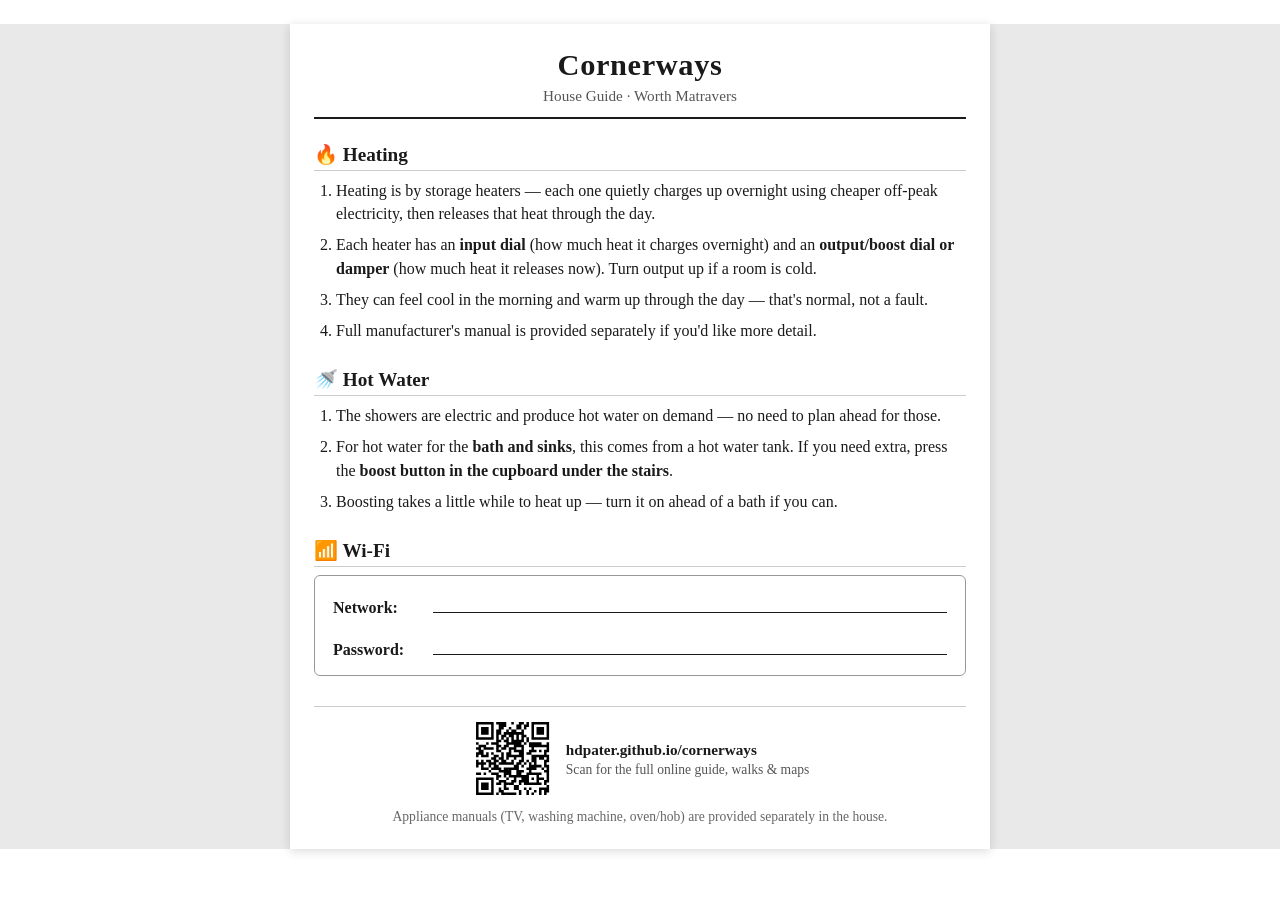
==== house-guide-print.html @ 28a517a8 "Add QR code linking to the online site on the printable house guide" ====
<!DOCTYPE html>
<html lang="en">
<head>
<meta charset="UTF-8">
<meta name="viewport" content="width=device-width, initial-scale=1.0">
<title>Cornerways — House Guide (Print)</title>
<style>
  @page {
    size: A4;
    margin: 16mm;
  }
  * { box-sizing: border-box; }
  html, body {
    margin: 0;
    padding: 0;
    background: #fff;
    color: #1a1a1a;
    font-family: Georgia, 'Times New Roman', serif;
  }
  .sheet {
    max-width: 700px;
    margin: 0 auto;
    padding: 24px;
  }
  header {
    text-align: center;
    border-bottom: 2px solid #1a1a1a;
    padding-bottom: 12px;
    margin-bottom: 24px;
  }
  header h1 {
    margin: 0 0 4px;
    font-size: 1.9rem;
    letter-spacing: 0.02em;
  }
  header p {
    margin: 0;
    font-size: 0.95rem;
    color: #555;
  }
  h2 {
    font-size: 1.2rem;
    margin: 0 0 8px;
    padding-bottom: 4px;
    border-bottom: 1px solid #ccc;
  }
  section.block {
    margin-bottom: 26px;
    break-inside: avoid;
  }
  ol, ul {
    margin: 0;
    padding-left: 22px;
  }
  li {
    margin-bottom: 8px;
    line-height: 1.45;
  }
  .note {
    font-size: 0.9rem;
    color: #555;
    font-style: italic;
    margin-top: 8px;
  }
  .wifi-box {
    border: 1px solid #999;
    border-radius: 6px;
    padding: 16px 18px;
  }
  .write-line {
    display: flex;
    align-items: baseline;
    gap: 10px;
    margin-bottom: 18px;
  }
  .write-line:last-child { margin-bottom: 0; }
  .write-line span.label {
    font-weight: bold;
    white-space: nowrap;
    min-width: 90px;
  }
  .write-line .fill {
    flex: 1;
    border-bottom: 1px solid #1a1a1a;
    height: 1.3em;
  }
  footer {
    margin-top: 30px;
    padding-top: 10px;
    border-top: 1px solid #ccc;
    font-size: 0.85rem;
    color: #666;
    text-align: center;
  }
  .site-qr {
    display: flex;
    align-items: center;
    justify-content: center;
    gap: 12px;
    margin-bottom: 8px;
  }
  .site-qr svg {
    width: 22mm;
    height: 22mm;
    flex-shrink: 0;
  }
  .site-qr .qr-caption {
    text-align: left;
    font-size: 0.85rem;
    color: #555;
    line-height: 1.4;
  }
  .site-qr .qr-caption strong {
    display: block;
    color: #1a1a1a;
    font-size: 0.95rem;
  }
  @media print {
    .sheet { padding: 0; }
    a { color: inherit; text-decoration: none; }
  }
  @media screen {
    body { background: #e9e9e9; }
    .sheet { background: #fff; margin: 24px auto; box-shadow: 0 2px 10px rgba(0,0,0,0.15); }
  }
</style>
</head>
<body>
<div class="sheet">

  <header>
    <h1>Cornerways</h1>
    <p>House Guide · Worth Matravers</p>
  </header>

  <section class="block">
    <h2>🔥 Heating</h2>
    <ol>
      <li>Heating is by storage heaters — each one quietly charges up overnight using cheaper off-peak electricity, then releases that heat through the day.</li>
      <li>Each heater has an <strong>input dial</strong> (how much heat it charges overnight) and an <strong>output/boost dial or damper</strong> (how much heat it releases now). Turn output up if a room is cold.</li>
      <li>They can feel cool in the morning and warm up through the day — that's normal, not a fault.</li>
      <li>Full manufacturer's manual is provided separately if you'd like more detail.</li>
    </ol>
  </section>

  <section class="block">
    <h2>🚿 Hot Water</h2>
    <ol>
      <li>The showers are electric and produce hot water on demand — no need to plan ahead for those.</li>
      <li>For hot water for the <strong>bath and sinks</strong>, this comes from a hot water tank. If you need extra, press the <strong>boost button in the cupboard under the stairs</strong>.</li>
      <li>Boosting takes a little while to heat up — turn it on ahead of a bath if you can.</li>
    </ol>
  </section>

  <section class="block">
    <h2>📶 Wi-Fi</h2>
    <div class="wifi-box">
      <div class="write-line">
        <span class="label">Network:</span>
        <span class="fill"></span>
      </div>
      <div class="write-line">
        <span class="label">Password:</span>
        <span class="fill"></span>
      </div>
    </div>
  </section>

  <footer>
    <div class="site-qr">
      <svg width="33mm" height="33mm" version="1.1" viewBox="0 0 33 33" xmlns="http://www.w3.org/2000/svg"><path d="M2,2H3V3H2zM3,2H4V3H3zM4,2H5V3H4zM5,2H6V3H5zM6,2H7V3H6zM7,2H8V3H7zM8,2H9V3H8zM10,2H11V3H10zM11,2H12V3H11zM12,2H13V3H12zM13,2H14V3H13zM16,2H17V3H16zM19,2H20V3H19zM20,2H21V3H20zM22,2H23V3H22zM24,2H25V3H24zM25,2H26V3H25zM26,2H27V3H26zM27,2H28V3H27zM28,2H29V3H28zM29,2H30V3H29zM30,2H31V3H30zM2,3H3V4H2zM8,3H9V4H8zM11,3H12V4H11zM12,3H13V4H12zM13,3H14V4H13zM18,3H19V4H18zM19,3H20V4H19zM21,3H22V4H21zM22,3H23V4H22zM24,3H25V4H24zM30,3H31V4H30zM2,4H3V5H2zM4,4H5V5H4zM5,4H6V5H5zM6,4H7V5H6zM8,4H9V5H8zM11,4H12V5H11zM12,4H13V5H12zM15,4H16V5H15zM18,4H19V5H18zM19,4H20V5H19zM21,4H22V5H21zM24,4H25V5H24zM26,4H27V5H26zM27,4H28V5H27zM28,4H29V5H28zM30,4H31V5H30zM2,5H3V6H2zM4,5H5V6H4zM5,5H6V6H5zM6,5H7V6H6zM8,5H9V6H8zM10,5H11V6H10zM11,5H12V6H11zM14,5H15V6H14zM16,5H17V6H16zM17,5H18V6H17zM20,5H21V6H20zM24,5H25V6H24zM26,5H27V6H26zM27,5H28V6H27zM28,5H29V6H28zM30,5H31V6H30zM2,6H3V7H2zM4,6H5V7H4zM5,6H6V7H5zM6,6H7V7H6zM8,6H9V7H8zM10,6H11V7H10zM11,6H12V7H11zM13,6H14V7H13zM14,6H15V7H14zM15,6H16V7H15zM16,6H17V7H16zM17,6H18V7H17zM18,6H19V7H18zM19,6H20V7H19zM20,6H21V7H20zM24,6H25V7H24zM26,6H27V7H26zM27,6H28V7H27zM28,6H29V7H28zM30,6H31V7H30zM2,7H3V8H2zM8,7H9V8H8zM10,7H11V8H10zM12,7H13V8H12zM13,7H14V8H13zM15,7H16V8H15zM16,7H17V8H16zM18,7H19V8H18zM20,7H21V8H20zM21,7H22V8H21zM24,7H25V8H24zM30,7H31V8H30zM2,8H3V9H2zM3,8H4V9H3zM4,8H5V9H4zM5,8H6V9H5zM6,8H7V9H6zM7,8H8V9H7zM8,8H9V9H8zM10,8H11V9H10zM12,8H13V9H12zM14,8H15V9H14zM16,8H17V9H16zM18,8H19V9H18zM20,8H21V9H20zM22,8H23V9H22zM24,8H25V9H24zM25,8H26V9H25zM26,8H27V9H26zM27,8H28V9H27zM28,8H29V9H28zM29,8H30V9H29zM30,8H31V9H30zM10,9H11V10H10zM11,9H12V10H11zM13,9H14V10H13zM14,9H15V10H14zM16,9H17V10H16zM17,9H18V10H17zM18,9H19V10H18zM19,9H20V10H19zM20,9H21V10H20zM22,9H23V10H22zM2,10H3V11H2zM6,10H7V11H6zM8,10H9V11H8zM9,10H10V11H9zM10,10H11V11H10zM14,10H15V11H14zM15,10H16V11H15zM16,10H17V11H16zM17,10H18V11H17zM18,10H19V11H18zM19,10H20V11H19zM21,10H22V11H21zM23,10H24V11H23zM24,10H25V11H24zM25,10H26V11H25zM26,10H27V11H26zM27,10H28V11H27zM30,10H31V11H30zM3,11H4V12H3zM4,11H5V12H4zM5,11H6V12H5zM10,11H11V12H10zM11,11H12V12H11zM13,11H14V12H13zM14,11H15V12H14zM17,11H18V12H17zM18,11H19V12H18zM19,11H20V12H19zM20,11H21V12H20zM23,11H24V12H23zM24,11H25V12H24zM25,11H26V12H25zM26,11H27V12H26zM27,11H28V12H27zM28,11H29V12H28zM29,11H30V12H29zM30,11H31V12H30zM2,12H3V13H2zM3,12H4V13H3zM5,12H6V13H5zM6,12H7V13H6zM7,12H8V13H7zM8,12H9V13H8zM10,12H11V13H10zM12,12H13V13H12zM13,12H14V13H13zM15,12H16V13H15zM16,12H17V13H16zM17,12H18V13H17zM20,12H21V13H20zM24,12H25V13H24zM30,12H31V13H30zM3,13H4V14H3zM4,13H5V14H4zM10,13H11V14H10zM11,13H12V14H11zM15,13H16V14H15zM17,13H18V14H17zM18,13H19V14H18zM19,13H20V14H19zM20,13H21V14H20zM23,13H24V14H23zM24,13H25V14H24zM25,13H26V14H25zM27,13H28V14H27zM29,13H30V14H29zM30,13H31V14H30zM2,14H3V15H2zM3,14H4V15H3zM4,14H5V15H4zM6,14H7V15H6zM8,14H9V15H8zM12,14H13V15H12zM14,14H15V15H14zM15,14H16V15H15zM19,14H20V15H19zM20,14H21V15H20zM22,14H23V15H22zM23,14H24V15H23zM29,14H30V15H29zM2,15H3V16H2zM4,15H5V16H4zM5,15H6V16H5zM6,15H7V16H6zM9,15H10V16H9zM10,15H11V16H10zM12,15H13V16H12zM14,15H15V16H14zM15,15H16V16H15zM16,15H17V16H16zM17,15H18V16H17zM18,15H19V16H18zM19,15H20V16H19zM20,15H21V16H20zM24,15H25V16H24zM25,15H26V16H25zM26,15H27V16H26zM27,15H28V16H27zM28,15H29V16H28zM29,15H30V16H29zM30,15H31V16H30zM8,16H9V17H8zM9,16H10V17H9zM11,16H12V17H11zM12,16H13V17H12zM14,16H15V17H14zM17,16H18V17H17zM20,16H21V17H20zM24,16H25V17H24zM25,16H26V17H25zM27,16H28V17H27zM28,16H29V17H28zM30,16H31V17H30zM2,17H3V18H2zM4,17H5V18H4zM6,17H7V18H6zM7,17H8V18H7zM9,17H10V18H9zM10,17H11V18H10zM12,17H13V18H12zM13,17H14V18H13zM16,17H17V18H16zM19,17H20V18H19zM20,17H21V18H20zM22,17H23V18H22zM24,17H25V18H24zM25,17H26V18H25zM29,17H30V18H29zM30,17H31V18H30zM2,18H3V19H2zM3,18H4V19H3zM4,18H5V19H4zM5,18H6V19H5zM7,18H8V19H7zM8,18H9V19H8zM9,18H10V19H9zM11,18H12V19H11zM12,18H13V19H12zM13,18H14V19H13zM14,18H15V19H14zM15,18H16V19H15zM16,18H17V19H16zM18,18H19V19H18zM19,18H20V19H19zM21,18H22V19H21zM23,18H24V19H23zM25,18H26V19H25zM29,18H30V19H29zM2,19H3V20H2zM4,19H5V20H4zM7,19H8V20H7zM9,19H10V20H9zM10,19H11V20H10zM17,19H18V20H17zM18,19H19V20H18zM20,19H21V20H20zM23,19H24V20H23zM24,19H25V20H24zM25,19H26V20H25zM26,19H27V20H26zM27,19H28V20H27zM29,19H30V20H29zM30,19H31V20H30zM4,20H5V21H4zM5,20H6V21H5zM6,20H7V21H6zM8,20H9V21H8zM9,20H10V21H9zM10,20H11V21H10zM11,20H12V21H11zM13,20H14V21H13zM14,20H15V21H14zM15,20H16V21H15zM16,20H17V21H16zM17,20H18V21H17zM18,20H19V21H18zM22,20H23V21H22zM23,20H24V21H23zM24,20H25V21H24zM25,20H26V21H25zM28,20H29V21H28zM30,20H31V21H30zM7,21H8V22H7zM11,21H12V22H11zM12,21H13V22H12zM13,21H14V22H13zM14,21H15V22H14zM15,21H16V22H15zM18,21H19V22H18zM19,21H20V22H19zM20,21H21V22H20zM23,21H24V22H23zM29,21H30V22H29zM30,21H31V22H30zM2,22H3V23H2zM3,22H4V23H3zM5,22H6V23H5zM8,22H9V23H8zM9,22H10V23H9zM10,22H11V23H10zM13,22H14V23H13zM14,22H15V23H14zM15,22H16V23H15zM18,22H19V23H18zM19,22H20V23H19zM22,22H23V23H22zM23,22H24V23H23zM24,22H25V23H24zM25,22H26V23H25zM26,22H27V23H26zM27,22H28V23H27zM30,22H31V23H30zM10,23H11V24H10zM11,23H12V24H11zM13,23H14V24H13zM15,23H16V24H15zM16,23H17V24H16zM17,23H18V24H17zM18,23H19V24H18zM19,23H20V24H19zM20,23H21V24H20zM21,23H22V24H21zM22,23H23V24H22zM26,23H27V24H26zM30,23H31V24H30zM2,24H3V25H2zM3,24H4V25H3zM4,24H5V25H4zM5,24H6V25H5zM6,24H7V25H6zM7,24H8V25H7zM8,24H9V25H8zM10,24H11V25H10zM14,24H15V25H14zM17,24H18V25H17zM20,24H21V25H20zM21,24H22V25H21zM22,24H23V25H22zM24,24H25V25H24zM26,24H27V25H26zM27,24H28V25H27zM28,24H29V25H28zM30,24H31V25H30zM2,25H3V26H2zM8,25H9V26H8zM11,25H12V26H11zM12,25H13V26H12zM13,25H14V26H13zM16,25H17V26H16zM17,25H18V26H17zM19,25H20V26H19zM20,25H21V26H20zM21,25H22V26H21zM22,25H23V26H22zM26,25H27V26H26zM29,25H30V26H29zM30,25H31V26H30zM2,26H3V27H2zM4,26H5V27H4zM5,26H6V27H5zM6,26H7V27H6zM8,26H9V27H8zM10,26H11V27H10zM11,26H12V27H11zM13,26H14V27H13zM14,26H15V27H14zM15,26H16V27H15zM16,26H17V27H16zM19,26H20V27H19zM21,26H22V27H21zM22,26H23V27H22zM23,26H24V27H23zM24,26H25V27H24zM25,26H26V27H25zM26,26H27V27H26zM27,26H28V27H27zM29,26H30V27H29zM2,27H3V28H2zM4,27H5V28H4zM5,27H6V28H5zM6,27H7V28H6zM8,27H9V28H8zM13,27H14V28H13zM17,27H18V28H17zM18,27H19V28H18zM30,27H31V28H30zM2,28H3V29H2zM4,28H5V29H4zM5,28H6V29H5zM6,28H7V29H6zM8,28H9V29H8zM11,28H12V29H11zM13,28H14V29H13zM14,28H15V29H14zM17,28H18V29H17zM18,28H19V29H18zM21,28H22V29H21zM23,28H24V29H23zM27,28H28V29H27zM28,28H29V29H28zM29,28H30V29H29zM30,28H31V29H30zM2,29H3V30H2zM8,29H9V30H8zM11,29H12V30H11zM12,29H13V30H12zM19,29H20V30H19zM22,29H23V30H22zM25,29H26V30H25zM27,29H28V30H27zM29,29H30V30H29zM30,29H31V30H30zM2,30H3V31H2zM3,30H4V31H3zM4,30H5V31H4zM5,30H6V31H5zM6,30H7V31H6zM7,30H8V31H7zM8,30H9V31H8zM10,30H11V31H10zM12,30H13V31H12zM13,30H14V31H13zM14,30H15V31H14zM15,30H16V31H15zM16,30H17V31H16zM17,30H18V31H17zM19,30H20V31H19zM22,30H23V31H22zM24,30H25V31H24zM27,30H28V31H27zM29,30H30V31H29z" id="qr-path" fill="#000000" fill-opacity="1" fill-rule="nonzero" stroke="none" /></svg>
      <span class="qr-caption"><strong>hdpater.github.io/cornerways</strong>Scan for the full online guide, walks &amp; maps</span>
    </div>
    Appliance manuals (TV, washing machine, oven/hob) are provided separately in the house.
  </footer>

</div>
</body>
</html>
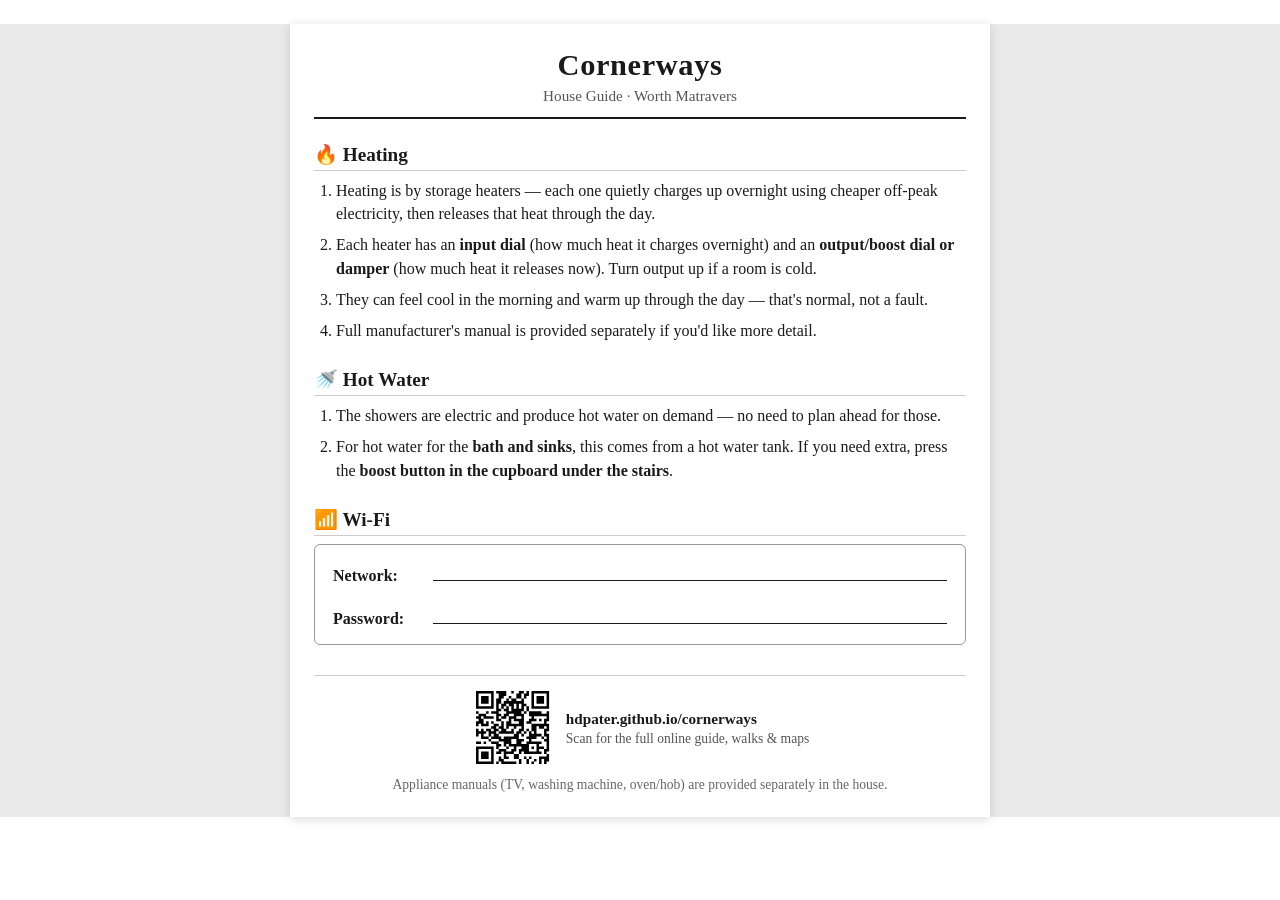
==== commit 3238d487: "Drop boost-timing note; boost isn't usually needed" ====
--- a/house-guide-print.html
+++ b/house-guide-print.html
@@ -148,7 +148,6 @@
     <ol>
       <li>The showers are electric and produce hot water on demand — no need to plan ahead for those.</li>
       <li>For hot water for the <strong>bath and sinks</strong>, this comes from a hot water tank. If you need extra, press the <strong>boost button in the cupboard under the stairs</strong>.</li>
-      <li>Boosting takes a little while to heat up — turn it on ahead of a bath if you can.</li>
     </ol>
   </section>
 
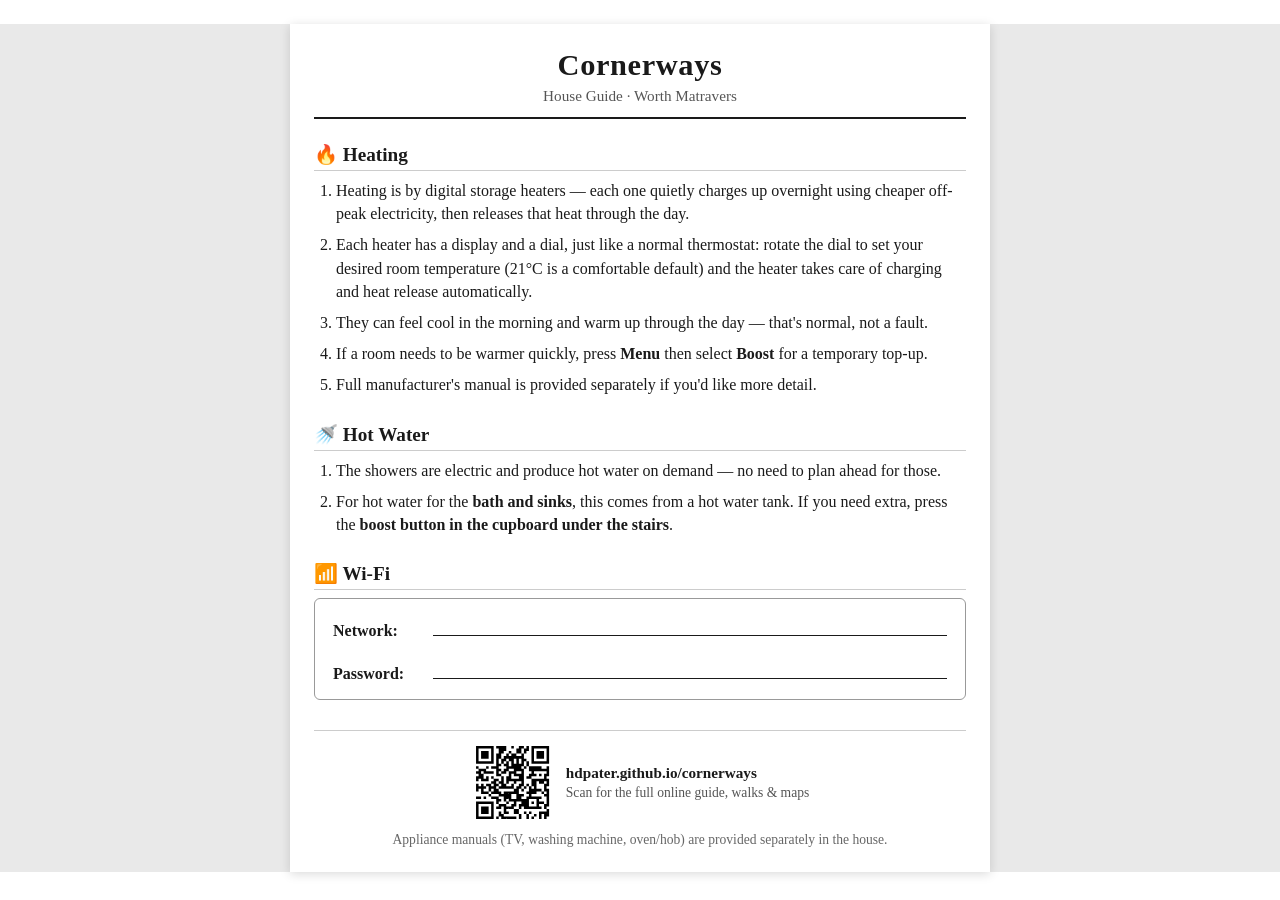
==== commit e6ad1733: "Correct heating instructions to match the actual Dimplex Quantum digital thermostat" ====
--- a/house-guide-print.html
+++ b/house-guide-print.html
@@ -136,9 +136,10 @@
   <section class="block">
     <h2>🔥 Heating</h2>
     <ol>
-      <li>Heating is by storage heaters — each one quietly charges up overnight using cheaper off-peak electricity, then releases that heat through the day.</li>
-      <li>Each heater has an <strong>input dial</strong> (how much heat it charges overnight) and an <strong>output/boost dial or damper</strong> (how much heat it releases now). Turn output up if a room is cold.</li>
+      <li>Heating is by digital storage heaters — each one quietly charges up overnight using cheaper off-peak electricity, then releases that heat through the day.</li>
+      <li>Each heater has a display and a dial, just like a normal thermostat: rotate the dial to set your desired room temperature (21°C is a comfortable default) and the heater takes care of charging and heat release automatically.</li>
       <li>They can feel cool in the morning and warm up through the day — that's normal, not a fault.</li>
+      <li>If a room needs to be warmer quickly, press <strong>Menu</strong> then select <strong>Boost</strong> for a temporary top-up.</li>
       <li>Full manufacturer's manual is provided separately if you'd like more detail.</li>
     </ol>
   </section>
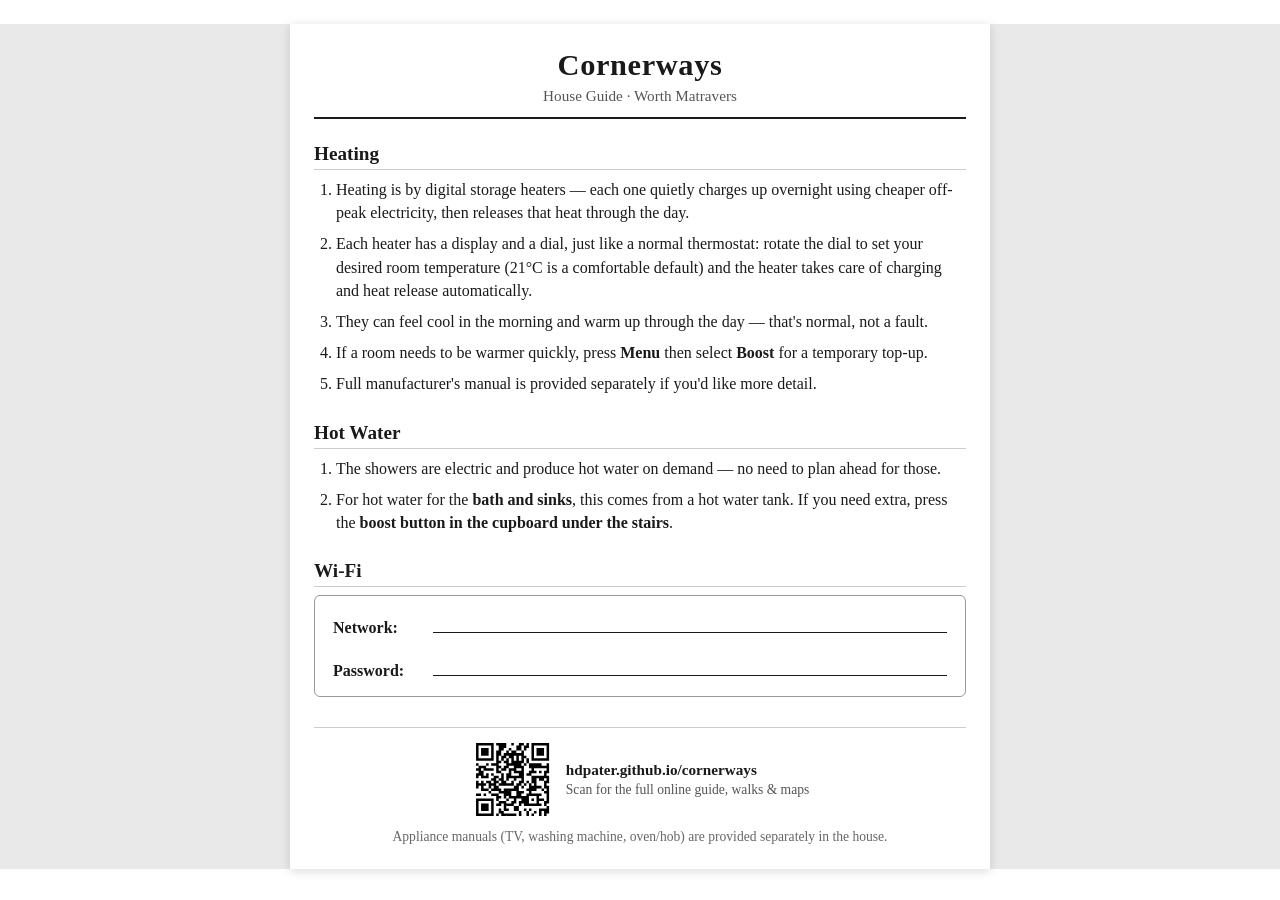
==== commit eadca8b6: "Render printable house guide as a proper A4 PDF (drop emoji glyphs that broke in PDF rendering)" ====
--- a/house-guide-print.html
+++ b/house-guide-print.html
@@ -1,3 +1,4 @@
+<!-- Source for house-guide.pdf — re-render with WeasyPrint after editing this file. -->
 <!DOCTYPE html>
 <html lang="en">
 <head>
@@ -134,7 +135,7 @@
   </header>
 
   <section class="block">
-    <h2>🔥 Heating</h2>
+    <h2>Heating</h2>
     <ol>
       <li>Heating is by digital storage heaters — each one quietly charges up overnight using cheaper off-peak electricity, then releases that heat through the day.</li>
       <li>Each heater has a display and a dial, just like a normal thermostat: rotate the dial to set your desired room temperature (21°C is a comfortable default) and the heater takes care of charging and heat release automatically.</li>
@@ -145,7 +146,7 @@
   </section>
 
   <section class="block">
-    <h2>🚿 Hot Water</h2>
+    <h2>Hot Water</h2>
     <ol>
       <li>The showers are electric and produce hot water on demand — no need to plan ahead for those.</li>
       <li>For hot water for the <strong>bath and sinks</strong>, this comes from a hot water tank. If you need extra, press the <strong>boost button in the cupboard under the stairs</strong>.</li>
@@ -153,7 +154,7 @@
   </section>
 
   <section class="block">
-    <h2>📶 Wi-Fi</h2>
+    <h2>Wi-Fi</h2>
     <div class="wifi-box">
       <div class="write-line">
         <span class="label">Network:</span>
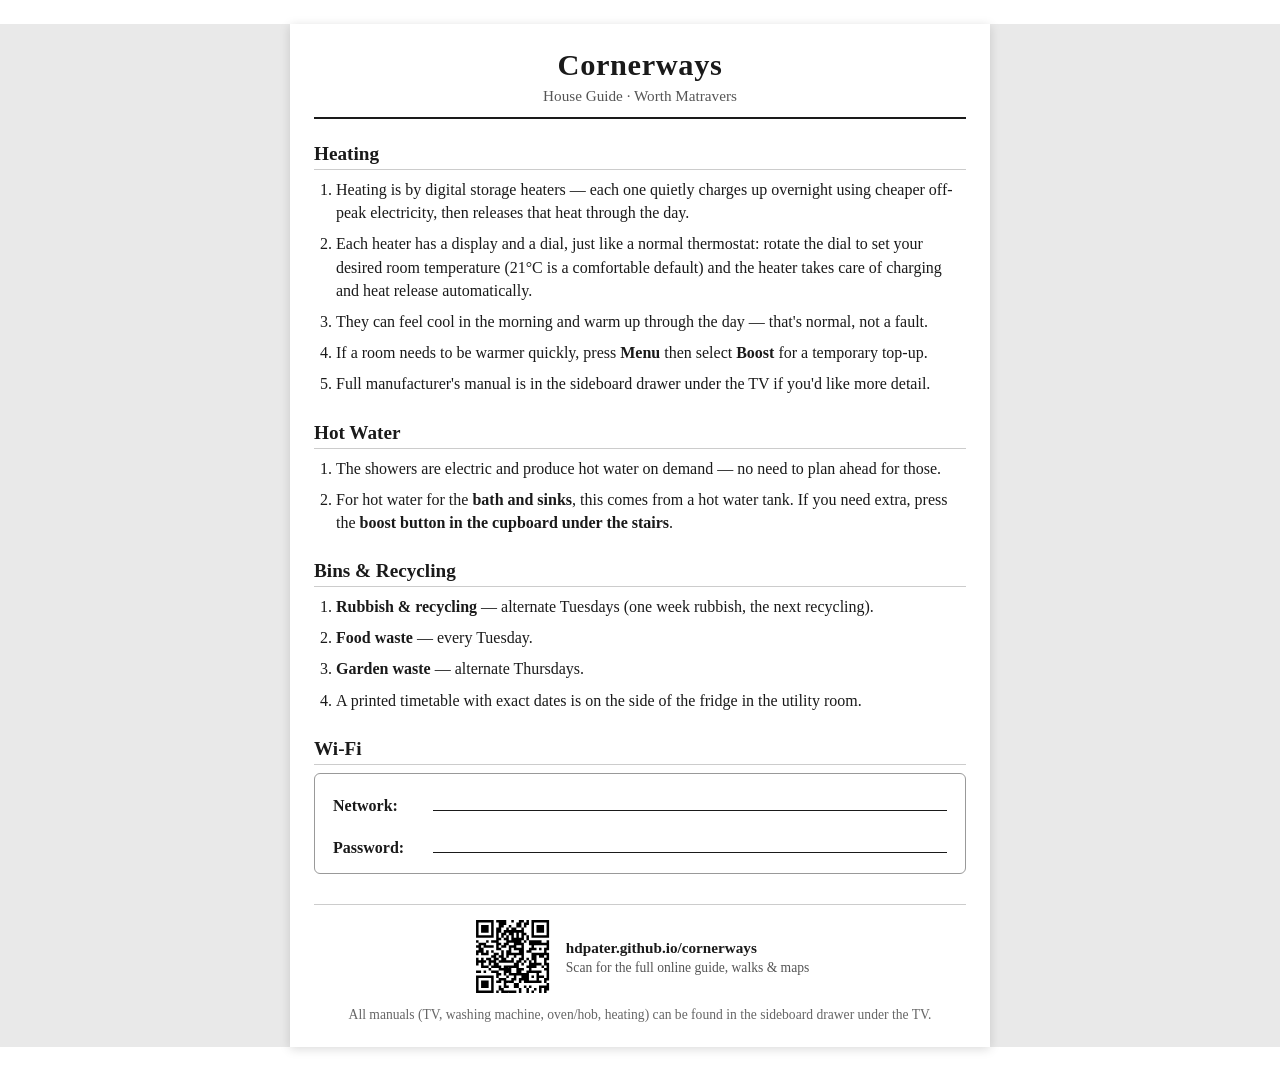
==== commit ea6a979b: "Add bins/recycling weekday schedule and manual-location notes to house guide" ====
--- a/house-guide-print.html
+++ b/house-guide-print.html
@@ -141,7 +141,7 @@
       <li>Each heater has a display and a dial, just like a normal thermostat: rotate the dial to set your desired room temperature (21°C is a comfortable default) and the heater takes care of charging and heat release automatically.</li>
       <li>They can feel cool in the morning and warm up through the day — that's normal, not a fault.</li>
       <li>If a room needs to be warmer quickly, press <strong>Menu</strong> then select <strong>Boost</strong> for a temporary top-up.</li>
-      <li>Full manufacturer's manual is provided separately if you'd like more detail.</li>
+      <li>Full manufacturer's manual is in the sideboard drawer under the TV if you'd like more detail.</li>
     </ol>
   </section>
 
@@ -150,6 +150,16 @@
     <ol>
       <li>The showers are electric and produce hot water on demand — no need to plan ahead for those.</li>
       <li>For hot water for the <strong>bath and sinks</strong>, this comes from a hot water tank. If you need extra, press the <strong>boost button in the cupboard under the stairs</strong>.</li>
+    </ol>
+  </section>
+
+  <section class="block">
+    <h2>Bins &amp; Recycling</h2>
+    <ol>
+      <li><strong>Rubbish &amp; recycling</strong> — alternate Tuesdays (one week rubbish, the next recycling).</li>
+      <li><strong>Food waste</strong> — every Tuesday.</li>
+      <li><strong>Garden waste</strong> — alternate Thursdays.</li>
+      <li>A printed timetable with exact dates is on the side of the fridge in the utility room.</li>
     </ol>
   </section>
 
@@ -172,7 +182,7 @@
       <svg width="33mm" height="33mm" version="1.1" viewBox="0 0 33 33" xmlns="http://www.w3.org/2000/svg"><path d="M2,2H3V3H2zM3,2H4V3H3zM4,2H5V3H4zM5,2H6V3H5zM6,2H7V3H6zM7,2H8V3H7zM8,2H9V3H8zM10,2H11V3H10zM11,2H12V3H11zM12,2H13V3H12zM13,2H14V3H13zM16,2H17V3H16zM19,2H20V3H19zM20,2H21V3H20zM22,2H23V3H22zM24,2H25V3H24zM25,2H26V3H25zM26,2H27V3H26zM27,2H28V3H27zM28,2H29V3H28zM29,2H30V3H29zM30,2H31V3H30zM2,3H3V4H2zM8,3H9V4H8zM11,3H12V4H11zM12,3H13V4H12zM13,3H14V4H13zM18,3H19V4H18zM19,3H20V4H19zM21,3H22V4H21zM22,3H23V4H22zM24,3H25V4H24zM30,3H31V4H30zM2,4H3V5H2zM4,4H5V5H4zM5,4H6V5H5zM6,4H7V5H6zM8,4H9V5H8zM11,4H12V5H11zM12,4H13V5H12zM15,4H16V5H15zM18,4H19V5H18zM19,4H20V5H19zM21,4H22V5H21zM24,4H25V5H24zM26,4H27V5H26zM27,4H28V5H27zM28,4H29V5H28zM30,4H31V5H30zM2,5H3V6H2zM4,5H5V6H4zM5,5H6V6H5zM6,5H7V6H6zM8,5H9V6H8zM10,5H11V6H10zM11,5H12V6H11zM14,5H15V6H14zM16,5H17V6H16zM17,5H18V6H17zM20,5H21V6H20zM24,5H25V6H24zM26,5H27V6H26zM27,5H28V6H27zM28,5H29V6H28zM30,5H31V6H30zM2,6H3V7H2zM4,6H5V7H4zM5,6H6V7H5zM6,6H7V7H6zM8,6H9V7H8zM10,6H11V7H10zM11,6H12V7H11zM13,6H14V7H13zM14,6H15V7H14zM15,6H16V7H15zM16,6H17V7H16zM17,6H18V7H17zM18,6H19V7H18zM19,6H20V7H19zM20,6H21V7H20zM24,6H25V7H24zM26,6H27V7H26zM27,6H28V7H27zM28,6H29V7H28zM30,6H31V7H30zM2,7H3V8H2zM8,7H9V8H8zM10,7H11V8H10zM12,7H13V8H12zM13,7H14V8H13zM15,7H16V8H15zM16,7H17V8H16zM18,7H19V8H18zM20,7H21V8H20zM21,7H22V8H21zM24,7H25V8H24zM30,7H31V8H30zM2,8H3V9H2zM3,8H4V9H3zM4,8H5V9H4zM5,8H6V9H5zM6,8H7V9H6zM7,8H8V9H7zM8,8H9V9H8zM10,8H11V9H10zM12,8H13V9H12zM14,8H15V9H14zM16,8H17V9H16zM18,8H19V9H18zM20,8H21V9H20zM22,8H23V9H22zM24,8H25V9H24zM25,8H26V9H25zM26,8H27V9H26zM27,8H28V9H27zM28,8H29V9H28zM29,8H30V9H29zM30,8H31V9H30zM10,9H11V10H10zM11,9H12V10H11zM13,9H14V10H13zM14,9H15V10H14zM16,9H17V10H16zM17,9H18V10H17zM18,9H19V10H18zM19,9H20V10H19zM20,9H21V10H20zM22,9H23V10H22zM2,10H3V11H2zM6,10H7V11H6zM8,10H9V11H8zM9,10H10V11H9zM10,10H11V11H10zM14,10H15V11H14zM15,10H16V11H15zM16,10H17V11H16zM17,10H18V11H17zM18,10H19V11H18zM19,10H20V11H19zM21,10H22V11H21zM23,10H24V11H23zM24,10H25V11H24zM25,10H26V11H25zM26,10H27V11H26zM27,10H28V11H27zM30,10H31V11H30zM3,11H4V12H3zM4,11H5V12H4zM5,11H6V12H5zM10,11H11V12H10zM11,11H12V12H11zM13,11H14V12H13zM14,11H15V12H14zM17,11H18V12H17zM18,11H19V12H18zM19,11H20V12H19zM20,11H21V12H20zM23,11H24V12H23zM24,11H25V12H24zM25,11H26V12H25zM26,11H27V12H26zM27,11H28V12H27zM28,11H29V12H28zM29,11H30V12H29zM30,11H31V12H30zM2,12H3V13H2zM3,12H4V13H3zM5,12H6V13H5zM6,12H7V13H6zM7,12H8V13H7zM8,12H9V13H8zM10,12H11V13H10zM12,12H13V13H12zM13,12H14V13H13zM15,12H16V13H15zM16,12H17V13H16zM17,12H18V13H17zM20,12H21V13H20zM24,12H25V13H24zM30,12H31V13H30zM3,13H4V14H3zM4,13H5V14H4zM10,13H11V14H10zM11,13H12V14H11zM15,13H16V14H15zM17,13H18V14H17zM18,13H19V14H18zM19,13H20V14H19zM20,13H21V14H20zM23,13H24V14H23zM24,13H25V14H24zM25,13H26V14H25zM27,13H28V14H27zM29,13H30V14H29zM30,13H31V14H30zM2,14H3V15H2zM3,14H4V15H3zM4,14H5V15H4zM6,14H7V15H6zM8,14H9V15H8zM12,14H13V15H12zM14,14H15V15H14zM15,14H16V15H15zM19,14H20V15H19zM20,14H21V15H20zM22,14H23V15H22zM23,14H24V15H23zM29,14H30V15H29zM2,15H3V16H2zM4,15H5V16H4zM5,15H6V16H5zM6,15H7V16H6zM9,15H10V16H9zM10,15H11V16H10zM12,15H13V16H12zM14,15H15V16H14zM15,15H16V16H15zM16,15H17V16H16zM17,15H18V16H17zM18,15H19V16H18zM19,15H20V16H19zM20,15H21V16H20zM24,15H25V16H24zM25,15H26V16H25zM26,15H27V16H26zM27,15H28V16H27zM28,15H29V16H28zM29,15H30V16H29zM30,15H31V16H30zM8,16H9V17H8zM9,16H10V17H9zM11,16H12V17H11zM12,16H13V17H12zM14,16H15V17H14zM17,16H18V17H17zM20,16H21V17H20zM24,16H25V17H24zM25,16H26V17H25zM27,16H28V17H27zM28,16H29V17H28zM30,16H31V17H30zM2,17H3V18H2zM4,17H5V18H4zM6,17H7V18H6zM7,17H8V18H7zM9,17H10V18H9zM10,17H11V18H10zM12,17H13V18H12zM13,17H14V18H13zM16,17H17V18H16zM19,17H20V18H19zM20,17H21V18H20zM22,17H23V18H22zM24,17H25V18H24zM25,17H26V18H25zM29,17H30V18H29zM30,17H31V18H30zM2,18H3V19H2zM3,18H4V19H3zM4,18H5V19H4zM5,18H6V19H5zM7,18H8V19H7zM8,18H9V19H8zM9,18H10V19H9zM11,18H12V19H11zM12,18H13V19H12zM13,18H14V19H13zM14,18H15V19H14zM15,18H16V19H15zM16,18H17V19H16zM18,18H19V19H18zM19,18H20V19H19zM21,18H22V19H21zM23,18H24V19H23zM25,18H26V19H25zM29,18H30V19H29zM2,19H3V20H2zM4,19H5V20H4zM7,19H8V20H7zM9,19H10V20H9zM10,19H11V20H10zM17,19H18V20H17zM18,19H19V20H18zM20,19H21V20H20zM23,19H24V20H23zM24,19H25V20H24zM25,19H26V20H25zM26,19H27V20H26zM27,19H28V20H27zM29,19H30V20H29zM30,19H31V20H30zM4,20H5V21H4zM5,20H6V21H5zM6,20H7V21H6zM8,20H9V21H8zM9,20H10V21H9zM10,20H11V21H10zM11,20H12V21H11zM13,20H14V21H13zM14,20H15V21H14zM15,20H16V21H15zM16,20H17V21H16zM17,20H18V21H17zM18,20H19V21H18zM22,20H23V21H22zM23,20H24V21H23zM24,20H25V21H24zM25,20H26V21H25zM28,20H29V21H28zM30,20H31V21H30zM7,21H8V22H7zM11,21H12V22H11zM12,21H13V22H12zM13,21H14V22H13zM14,21H15V22H14zM15,21H16V22H15zM18,21H19V22H18zM19,21H20V22H19zM20,21H21V22H20zM23,21H24V22H23zM29,21H30V22H29zM30,21H31V22H30zM2,22H3V23H2zM3,22H4V23H3zM5,22H6V23H5zM8,22H9V23H8zM9,22H10V23H9zM10,22H11V23H10zM13,22H14V23H13zM14,22H15V23H14zM15,22H16V23H15zM18,22H19V23H18zM19,22H20V23H19zM22,22H23V23H22zM23,22H24V23H23zM24,22H25V23H24zM25,22H26V23H25zM26,22H27V23H26zM27,22H28V23H27zM30,22H31V23H30zM10,23H11V24H10zM11,23H12V24H11zM13,23H14V24H13zM15,23H16V24H15zM16,23H17V24H16zM17,23H18V24H17zM18,23H19V24H18zM19,23H20V24H19zM20,23H21V24H20zM21,23H22V24H21zM22,23H23V24H22zM26,23H27V24H26zM30,23H31V24H30zM2,24H3V25H2zM3,24H4V25H3zM4,24H5V25H4zM5,24H6V25H5zM6,24H7V25H6zM7,24H8V25H7zM8,24H9V25H8zM10,24H11V25H10zM14,24H15V25H14zM17,24H18V25H17zM20,24H21V25H20zM21,24H22V25H21zM22,24H23V25H22zM24,24H25V25H24zM26,24H27V25H26zM27,24H28V25H27zM28,24H29V25H28zM30,24H31V25H30zM2,25H3V26H2zM8,25H9V26H8zM11,25H12V26H11zM12,25H13V26H12zM13,25H14V26H13zM16,25H17V26H16zM17,25H18V26H17zM19,25H20V26H19zM20,25H21V26H20zM21,25H22V26H21zM22,25H23V26H22zM26,25H27V26H26zM29,25H30V26H29zM30,25H31V26H30zM2,26H3V27H2zM4,26H5V27H4zM5,26H6V27H5zM6,26H7V27H6zM8,26H9V27H8zM10,26H11V27H10zM11,26H12V27H11zM13,26H14V27H13zM14,26H15V27H14zM15,26H16V27H15zM16,26H17V27H16zM19,26H20V27H19zM21,26H22V27H21zM22,26H23V27H22zM23,26H24V27H23zM24,26H25V27H24zM25,26H26V27H25zM26,26H27V27H26zM27,26H28V27H27zM29,26H30V27H29zM2,27H3V28H2zM4,27H5V28H4zM5,27H6V28H5zM6,27H7V28H6zM8,27H9V28H8zM13,27H14V28H13zM17,27H18V28H17zM18,27H19V28H18zM30,27H31V28H30zM2,28H3V29H2zM4,28H5V29H4zM5,28H6V29H5zM6,28H7V29H6zM8,28H9V29H8zM11,28H12V29H11zM13,28H14V29H13zM14,28H15V29H14zM17,28H18V29H17zM18,28H19V29H18zM21,28H22V29H21zM23,28H24V29H23zM27,28H28V29H27zM28,28H29V29H28zM29,28H30V29H29zM30,28H31V29H30zM2,29H3V30H2zM8,29H9V30H8zM11,29H12V30H11zM12,29H13V30H12zM19,29H20V30H19zM22,29H23V30H22zM25,29H26V30H25zM27,29H28V30H27zM29,29H30V30H29zM30,29H31V30H30zM2,30H3V31H2zM3,30H4V31H3zM4,30H5V31H4zM5,30H6V31H5zM6,30H7V31H6zM7,30H8V31H7zM8,30H9V31H8zM10,30H11V31H10zM12,30H13V31H12zM13,30H14V31H13zM14,30H15V31H14zM15,30H16V31H15zM16,30H17V31H16zM17,30H18V31H17zM19,30H20V31H19zM22,30H23V31H22zM24,30H25V31H24zM27,30H28V31H27zM29,30H30V31H29z" id="qr-path" fill="#000000" fill-opacity="1" fill-rule="nonzero" stroke="none" /></svg>
       <span class="qr-caption"><strong>hdpater.github.io/cornerways</strong>Scan for the full online guide, walks &amp; maps</span>
     </div>
-    Appliance manuals (TV, washing machine, oven/hob) are provided separately in the house.
+    All manuals (TV, washing machine, oven/hob, heating) can be found in the sideboard drawer under the TV.
   </footer>
 
 </div>
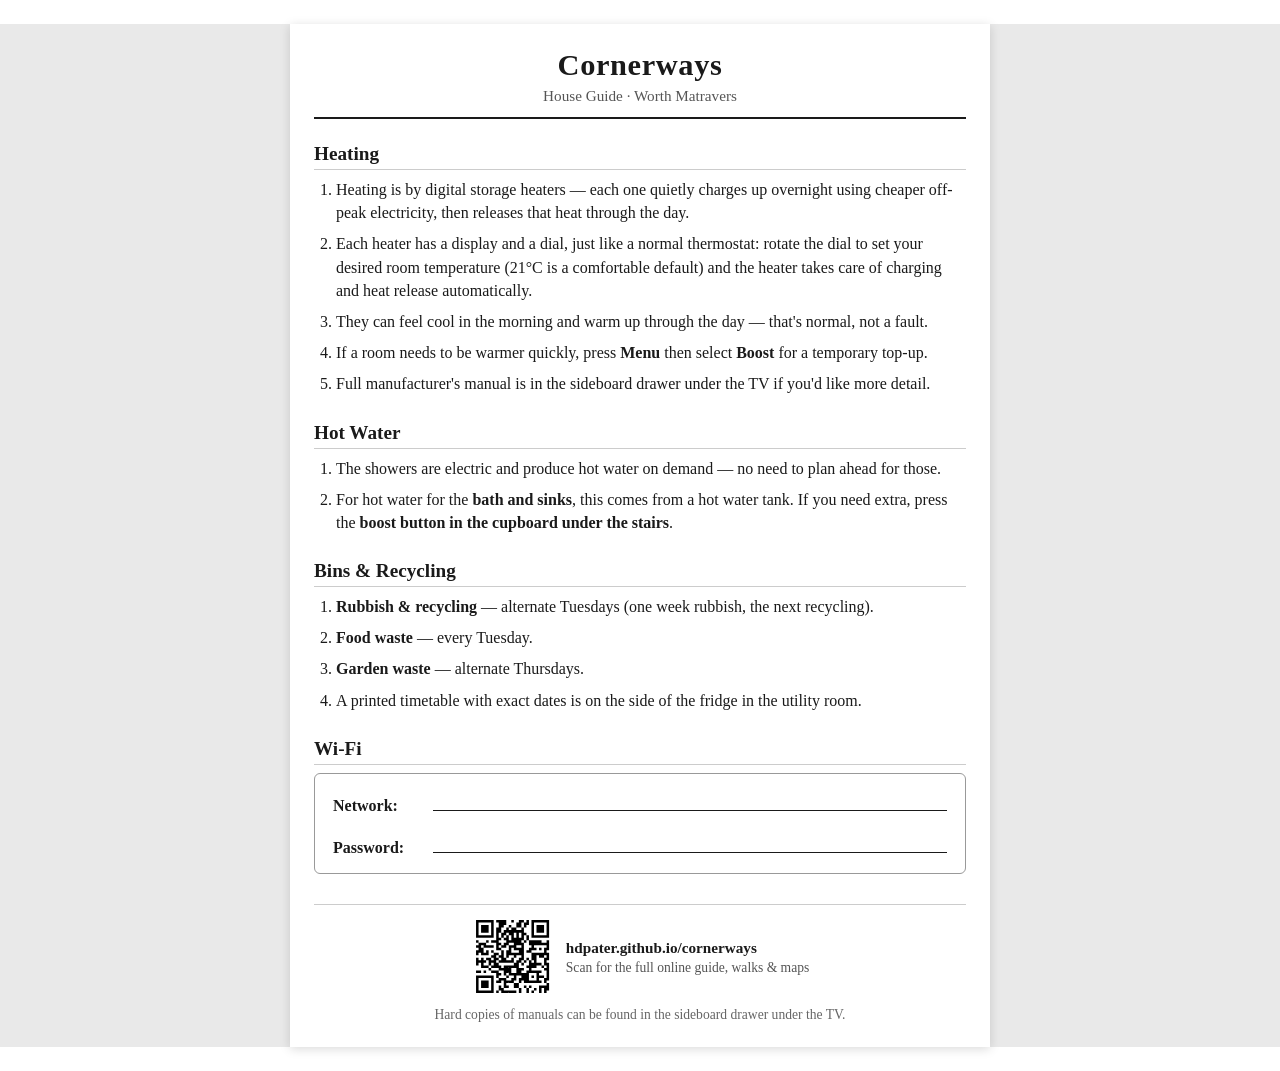
==== commit 9a92a9a1: "Clarify sideboard drawer note refers to hard copies of manuals" ====
--- a/house-guide-print.html
+++ b/house-guide-print.html
@@ -182,7 +182,7 @@
       <svg width="33mm" height="33mm" version="1.1" viewBox="0 0 33 33" xmlns="http://www.w3.org/2000/svg"><path d="M2,2H3V3H2zM3,2H4V3H3zM4,2H5V3H4zM5,2H6V3H5zM6,2H7V3H6zM7,2H8V3H7zM8,2H9V3H8zM10,2H11V3H10zM11,2H12V3H11zM12,2H13V3H12zM13,2H14V3H13zM16,2H17V3H16zM19,2H20V3H19zM20,2H21V3H20zM22,2H23V3H22zM24,2H25V3H24zM25,2H26V3H25zM26,2H27V3H26zM27,2H28V3H27zM28,2H29V3H28zM29,2H30V3H29zM30,2H31V3H30zM2,3H3V4H2zM8,3H9V4H8zM11,3H12V4H11zM12,3H13V4H12zM13,3H14V4H13zM18,3H19V4H18zM19,3H20V4H19zM21,3H22V4H21zM22,3H23V4H22zM24,3H25V4H24zM30,3H31V4H30zM2,4H3V5H2zM4,4H5V5H4zM5,4H6V5H5zM6,4H7V5H6zM8,4H9V5H8zM11,4H12V5H11zM12,4H13V5H12zM15,4H16V5H15zM18,4H19V5H18zM19,4H20V5H19zM21,4H22V5H21zM24,4H25V5H24zM26,4H27V5H26zM27,4H28V5H27zM28,4H29V5H28zM30,4H31V5H30zM2,5H3V6H2zM4,5H5V6H4zM5,5H6V6H5zM6,5H7V6H6zM8,5H9V6H8zM10,5H11V6H10zM11,5H12V6H11zM14,5H15V6H14zM16,5H17V6H16zM17,5H18V6H17zM20,5H21V6H20zM24,5H25V6H24zM26,5H27V6H26zM27,5H28V6H27zM28,5H29V6H28zM30,5H31V6H30zM2,6H3V7H2zM4,6H5V7H4zM5,6H6V7H5zM6,6H7V7H6zM8,6H9V7H8zM10,6H11V7H10zM11,6H12V7H11zM13,6H14V7H13zM14,6H15V7H14zM15,6H16V7H15zM16,6H17V7H16zM17,6H18V7H17zM18,6H19V7H18zM19,6H20V7H19zM20,6H21V7H20zM24,6H25V7H24zM26,6H27V7H26zM27,6H28V7H27zM28,6H29V7H28zM30,6H31V7H30zM2,7H3V8H2zM8,7H9V8H8zM10,7H11V8H10zM12,7H13V8H12zM13,7H14V8H13zM15,7H16V8H15zM16,7H17V8H16zM18,7H19V8H18zM20,7H21V8H20zM21,7H22V8H21zM24,7H25V8H24zM30,7H31V8H30zM2,8H3V9H2zM3,8H4V9H3zM4,8H5V9H4zM5,8H6V9H5zM6,8H7V9H6zM7,8H8V9H7zM8,8H9V9H8zM10,8H11V9H10zM12,8H13V9H12zM14,8H15V9H14zM16,8H17V9H16zM18,8H19V9H18zM20,8H21V9H20zM22,8H23V9H22zM24,8H25V9H24zM25,8H26V9H25zM26,8H27V9H26zM27,8H28V9H27zM28,8H29V9H28zM29,8H30V9H29zM30,8H31V9H30zM10,9H11V10H10zM11,9H12V10H11zM13,9H14V10H13zM14,9H15V10H14zM16,9H17V10H16zM17,9H18V10H17zM18,9H19V10H18zM19,9H20V10H19zM20,9H21V10H20zM22,9H23V10H22zM2,10H3V11H2zM6,10H7V11H6zM8,10H9V11H8zM9,10H10V11H9zM10,10H11V11H10zM14,10H15V11H14zM15,10H16V11H15zM16,10H17V11H16zM17,10H18V11H17zM18,10H19V11H18zM19,10H20V11H19zM21,10H22V11H21zM23,10H24V11H23zM24,10H25V11H24zM25,10H26V11H25zM26,10H27V11H26zM27,10H28V11H27zM30,10H31V11H30zM3,11H4V12H3zM4,11H5V12H4zM5,11H6V12H5zM10,11H11V12H10zM11,11H12V12H11zM13,11H14V12H13zM14,11H15V12H14zM17,11H18V12H17zM18,11H19V12H18zM19,11H20V12H19zM20,11H21V12H20zM23,11H24V12H23zM24,11H25V12H24zM25,11H26V12H25zM26,11H27V12H26zM27,11H28V12H27zM28,11H29V12H28zM29,11H30V12H29zM30,11H31V12H30zM2,12H3V13H2zM3,12H4V13H3zM5,12H6V13H5zM6,12H7V13H6zM7,12H8V13H7zM8,12H9V13H8zM10,12H11V13H10zM12,12H13V13H12zM13,12H14V13H13zM15,12H16V13H15zM16,12H17V13H16zM17,12H18V13H17zM20,12H21V13H20zM24,12H25V13H24zM30,12H31V13H30zM3,13H4V14H3zM4,13H5V14H4zM10,13H11V14H10zM11,13H12V14H11zM15,13H16V14H15zM17,13H18V14H17zM18,13H19V14H18zM19,13H20V14H19zM20,13H21V14H20zM23,13H24V14H23zM24,13H25V14H24zM25,13H26V14H25zM27,13H28V14H27zM29,13H30V14H29zM30,13H31V14H30zM2,14H3V15H2zM3,14H4V15H3zM4,14H5V15H4zM6,14H7V15H6zM8,14H9V15H8zM12,14H13V15H12zM14,14H15V15H14zM15,14H16V15H15zM19,14H20V15H19zM20,14H21V15H20zM22,14H23V15H22zM23,14H24V15H23zM29,14H30V15H29zM2,15H3V16H2zM4,15H5V16H4zM5,15H6V16H5zM6,15H7V16H6zM9,15H10V16H9zM10,15H11V16H10zM12,15H13V16H12zM14,15H15V16H14zM15,15H16V16H15zM16,15H17V16H16zM17,15H18V16H17zM18,15H19V16H18zM19,15H20V16H19zM20,15H21V16H20zM24,15H25V16H24zM25,15H26V16H25zM26,15H27V16H26zM27,15H28V16H27zM28,15H29V16H28zM29,15H30V16H29zM30,15H31V16H30zM8,16H9V17H8zM9,16H10V17H9zM11,16H12V17H11zM12,16H13V17H12zM14,16H15V17H14zM17,16H18V17H17zM20,16H21V17H20zM24,16H25V17H24zM25,16H26V17H25zM27,16H28V17H27zM28,16H29V17H28zM30,16H31V17H30zM2,17H3V18H2zM4,17H5V18H4zM6,17H7V18H6zM7,17H8V18H7zM9,17H10V18H9zM10,17H11V18H10zM12,17H13V18H12zM13,17H14V18H13zM16,17H17V18H16zM19,17H20V18H19zM20,17H21V18H20zM22,17H23V18H22zM24,17H25V18H24zM25,17H26V18H25zM29,17H30V18H29zM30,17H31V18H30zM2,18H3V19H2zM3,18H4V19H3zM4,18H5V19H4zM5,18H6V19H5zM7,18H8V19H7zM8,18H9V19H8zM9,18H10V19H9zM11,18H12V19H11zM12,18H13V19H12zM13,18H14V19H13zM14,18H15V19H14zM15,18H16V19H15zM16,18H17V19H16zM18,18H19V19H18zM19,18H20V19H19zM21,18H22V19H21zM23,18H24V19H23zM25,18H26V19H25zM29,18H30V19H29zM2,19H3V20H2zM4,19H5V20H4zM7,19H8V20H7zM9,19H10V20H9zM10,19H11V20H10zM17,19H18V20H17zM18,19H19V20H18zM20,19H21V20H20zM23,19H24V20H23zM24,19H25V20H24zM25,19H26V20H25zM26,19H27V20H26zM27,19H28V20H27zM29,19H30V20H29zM30,19H31V20H30zM4,20H5V21H4zM5,20H6V21H5zM6,20H7V21H6zM8,20H9V21H8zM9,20H10V21H9zM10,20H11V21H10zM11,20H12V21H11zM13,20H14V21H13zM14,20H15V21H14zM15,20H16V21H15zM16,20H17V21H16zM17,20H18V21H17zM18,20H19V21H18zM22,20H23V21H22zM23,20H24V21H23zM24,20H25V21H24zM25,20H26V21H25zM28,20H29V21H28zM30,20H31V21H30zM7,21H8V22H7zM11,21H12V22H11zM12,21H13V22H12zM13,21H14V22H13zM14,21H15V22H14zM15,21H16V22H15zM18,21H19V22H18zM19,21H20V22H19zM20,21H21V22H20zM23,21H24V22H23zM29,21H30V22H29zM30,21H31V22H30zM2,22H3V23H2zM3,22H4V23H3zM5,22H6V23H5zM8,22H9V23H8zM9,22H10V23H9zM10,22H11V23H10zM13,22H14V23H13zM14,22H15V23H14zM15,22H16V23H15zM18,22H19V23H18zM19,22H20V23H19zM22,22H23V23H22zM23,22H24V23H23zM24,22H25V23H24zM25,22H26V23H25zM26,22H27V23H26zM27,22H28V23H27zM30,22H31V23H30zM10,23H11V24H10zM11,23H12V24H11zM13,23H14V24H13zM15,23H16V24H15zM16,23H17V24H16zM17,23H18V24H17zM18,23H19V24H18zM19,23H20V24H19zM20,23H21V24H20zM21,23H22V24H21zM22,23H23V24H22zM26,23H27V24H26zM30,23H31V24H30zM2,24H3V25H2zM3,24H4V25H3zM4,24H5V25H4zM5,24H6V25H5zM6,24H7V25H6zM7,24H8V25H7zM8,24H9V25H8zM10,24H11V25H10zM14,24H15V25H14zM17,24H18V25H17zM20,24H21V25H20zM21,24H22V25H21zM22,24H23V25H22zM24,24H25V25H24zM26,24H27V25H26zM27,24H28V25H27zM28,24H29V25H28zM30,24H31V25H30zM2,25H3V26H2zM8,25H9V26H8zM11,25H12V26H11zM12,25H13V26H12zM13,25H14V26H13zM16,25H17V26H16zM17,25H18V26H17zM19,25H20V26H19zM20,25H21V26H20zM21,25H22V26H21zM22,25H23V26H22zM26,25H27V26H26zM29,25H30V26H29zM30,25H31V26H30zM2,26H3V27H2zM4,26H5V27H4zM5,26H6V27H5zM6,26H7V27H6zM8,26H9V27H8zM10,26H11V27H10zM11,26H12V27H11zM13,26H14V27H13zM14,26H15V27H14zM15,26H16V27H15zM16,26H17V27H16zM19,26H20V27H19zM21,26H22V27H21zM22,26H23V27H22zM23,26H24V27H23zM24,26H25V27H24zM25,26H26V27H25zM26,26H27V27H26zM27,26H28V27H27zM29,26H30V27H29zM2,27H3V28H2zM4,27H5V28H4zM5,27H6V28H5zM6,27H7V28H6zM8,27H9V28H8zM13,27H14V28H13zM17,27H18V28H17zM18,27H19V28H18zM30,27H31V28H30zM2,28H3V29H2zM4,28H5V29H4zM5,28H6V29H5zM6,28H7V29H6zM8,28H9V29H8zM11,28H12V29H11zM13,28H14V29H13zM14,28H15V29H14zM17,28H18V29H17zM18,28H19V29H18zM21,28H22V29H21zM23,28H24V29H23zM27,28H28V29H27zM28,28H29V29H28zM29,28H30V29H29zM30,28H31V29H30zM2,29H3V30H2zM8,29H9V30H8zM11,29H12V30H11zM12,29H13V30H12zM19,29H20V30H19zM22,29H23V30H22zM25,29H26V30H25zM27,29H28V30H27zM29,29H30V30H29zM30,29H31V30H30zM2,30H3V31H2zM3,30H4V31H3zM4,30H5V31H4zM5,30H6V31H5zM6,30H7V31H6zM7,30H8V31H7zM8,30H9V31H8zM10,30H11V31H10zM12,30H13V31H12zM13,30H14V31H13zM14,30H15V31H14zM15,30H16V31H15zM16,30H17V31H16zM17,30H18V31H17zM19,30H20V31H19zM22,30H23V31H22zM24,30H25V31H24zM27,30H28V31H27zM29,30H30V31H29z" id="qr-path" fill="#000000" fill-opacity="1" fill-rule="nonzero" stroke="none" /></svg>
       <span class="qr-caption"><strong>hdpater.github.io/cornerways</strong>Scan for the full online guide, walks &amp; maps</span>
     </div>
-    All manuals (TV, washing machine, oven/hob, heating) can be found in the sideboard drawer under the TV.
+    Hard copies of manuals can be found in the sideboard drawer under the TV.
   </footer>
 
 </div>
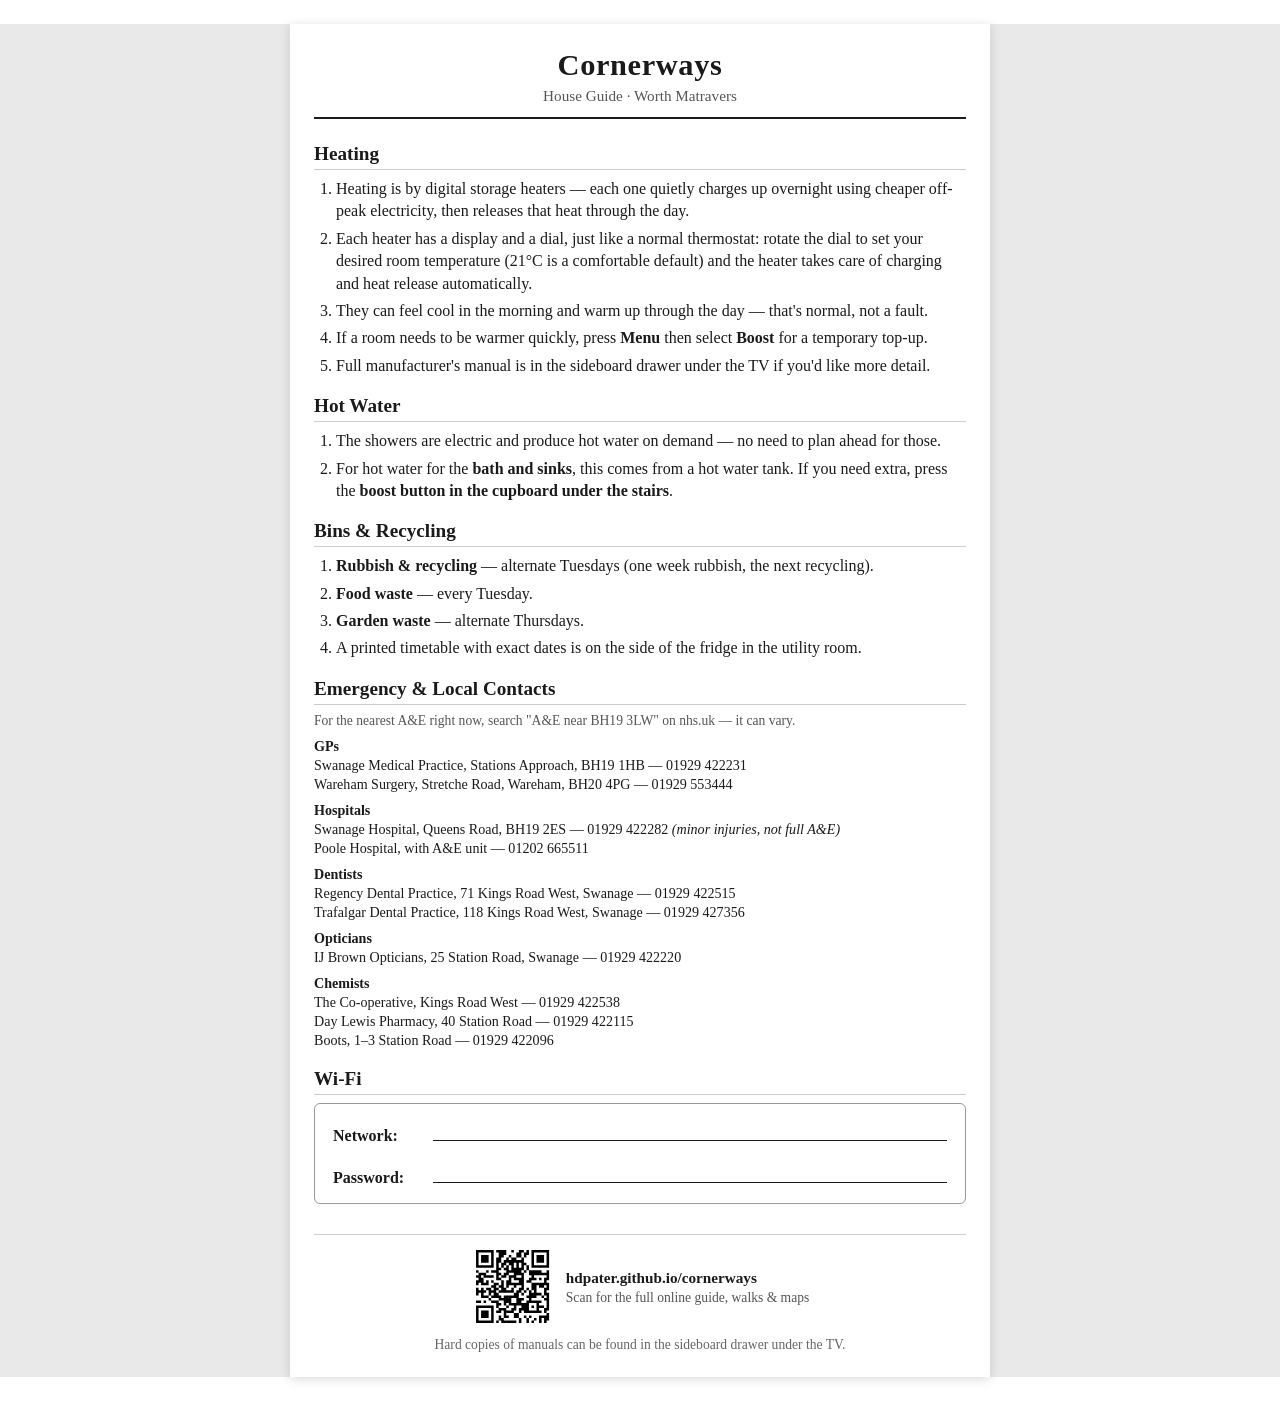
==== commit 697af2a7: "Add local emergency, medical and pharmacy contacts to house guide" ====
--- a/house-guide-print.html
+++ b/house-guide-print.html
@@ -46,7 +46,7 @@
     border-bottom: 1px solid #ccc;
   }
   section.block {
-    margin-bottom: 26px;
+    margin-bottom: 18px;
     break-inside: avoid;
   }
   ol, ul {
@@ -54,8 +54,8 @@
     padding-left: 22px;
   }
   li {
-    margin-bottom: 8px;
-    line-height: 1.45;
+    margin-bottom: 5px;
+    line-height: 1.4;
   }
   .note {
     font-size: 0.9rem;
@@ -116,6 +116,12 @@
     color: #1a1a1a;
     font-size: 0.95rem;
   }
+  .contacts p {
+    margin: 0 0 7px;
+    font-size: 0.88rem;
+    line-height: 1.35;
+  }
+  .contacts p:last-child { margin-bottom: 0; }
   @media print {
     .sheet { padding: 0; }
     a { color: inherit; text-decoration: none; }
@@ -161,6 +167,28 @@
       <li><strong>Garden waste</strong> — alternate Thursdays.</li>
       <li>A printed timetable with exact dates is on the side of the fridge in the utility room.</li>
     </ol>
+  </section>
+
+  <section class="block">
+    <h2>Emergency &amp; Local Contacts</h2>
+    <p style="margin:0 0 8px; font-size:0.85rem; color:#555;">For the nearest A&amp;E right now, search "A&amp;E near BH19 3LW" on nhs.uk — it can vary.</p>
+    <div class="contacts">
+      <p><strong>GPs</strong><br>
+      Swanage Medical Practice, Stations Approach, BH19 1HB — 01929 422231<br>
+      Wareham Surgery, Stretche Road, Wareham, BH20 4PG — 01929 553444</p>
+      <p><strong>Hospitals</strong><br>
+      Swanage Hospital, Queens Road, BH19 2ES — 01929 422282 <em>(minor injuries, not full A&amp;E)</em><br>
+      Poole Hospital, with A&amp;E unit — 01202 665511</p>
+      <p><strong>Dentists</strong><br>
+      Regency Dental Practice, 71 Kings Road West, Swanage — 01929 422515<br>
+      Trafalgar Dental Practice, 118 Kings Road West, Swanage — 01929 427356</p>
+      <p><strong>Opticians</strong><br>
+      IJ Brown Opticians, 25 Station Road, Swanage — 01929 422220</p>
+      <p><strong>Chemists</strong><br>
+      The Co-operative, Kings Road West — 01929 422538<br>
+      Day Lewis Pharmacy, 40 Station Road — 01929 422115<br>
+      Boots, 1–3 Station Road — 01929 422096</p>
+    </div>
   </section>
 
   <section class="block">
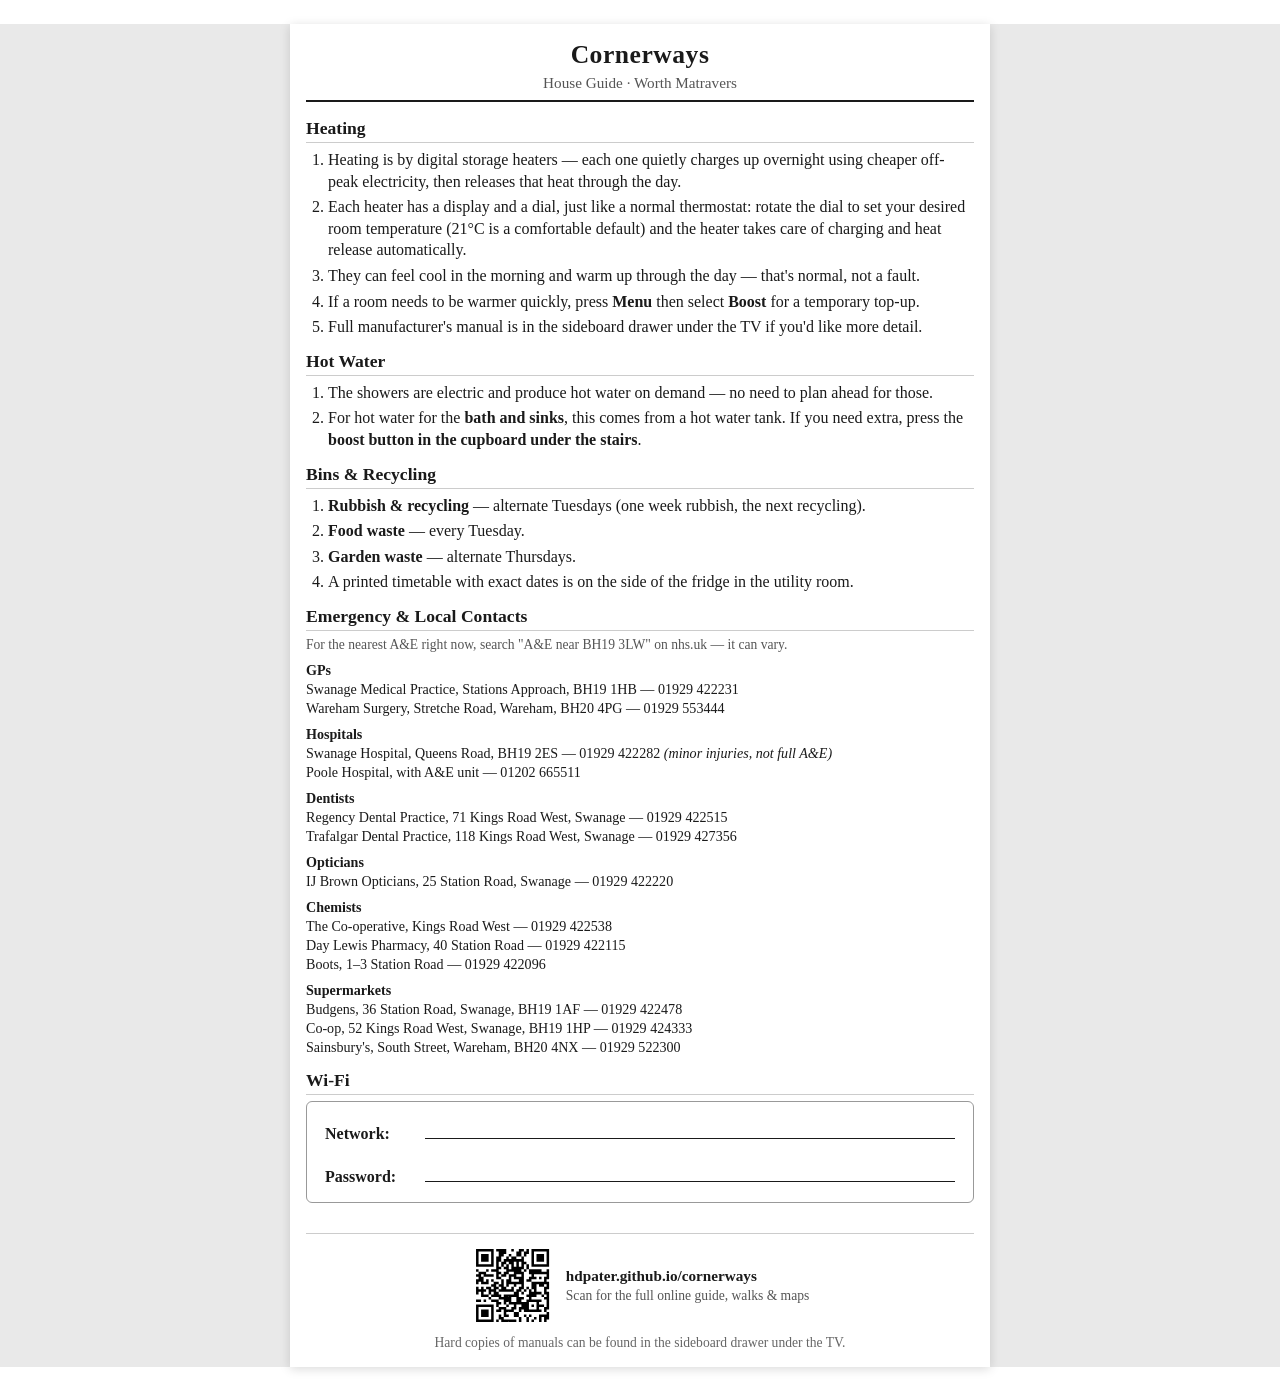
==== commit 466b7f54: "Add local supermarkets; tighten print layout so contacts flow across the page break" ====
--- a/house-guide-print.html
+++ b/house-guide-print.html
@@ -21,17 +21,17 @@
   .sheet {
     max-width: 700px;
     margin: 0 auto;
-    padding: 24px;
+    padding: 16px;
   }
   header {
     text-align: center;
     border-bottom: 2px solid #1a1a1a;
-    padding-bottom: 12px;
-    margin-bottom: 24px;
+    padding-bottom: 8px;
+    margin-bottom: 16px;
   }
   header h1 {
     margin: 0 0 4px;
-    font-size: 1.9rem;
+    font-size: 1.6rem;
     letter-spacing: 0.02em;
   }
   header p {
@@ -40,13 +40,13 @@
     color: #555;
   }
   h2 {
-    font-size: 1.2rem;
-    margin: 0 0 8px;
-    padding-bottom: 4px;
+    font-size: 1.1rem;
+    margin: 0 0 6px;
+    padding-bottom: 3px;
     border-bottom: 1px solid #ccc;
   }
   section.block {
-    margin-bottom: 18px;
+    margin-bottom: 13px;
     break-inside: avoid;
   }
   ol, ul {
@@ -54,8 +54,8 @@
     padding-left: 22px;
   }
   li {
-    margin-bottom: 5px;
-    line-height: 1.4;
+    margin-bottom: 4px;
+    line-height: 1.35;
   }
   .note {
     font-size: 0.9rem;
@@ -116,10 +116,12 @@
     color: #1a1a1a;
     font-size: 0.95rem;
   }
+  section.flow { break-inside: auto; }
   .contacts p {
     margin: 0 0 7px;
     font-size: 0.88rem;
     line-height: 1.35;
+    break-inside: avoid;
   }
   .contacts p:last-child { margin-bottom: 0; }
   @media print {
@@ -169,7 +171,7 @@
     </ol>
   </section>
 
-  <section class="block">
+  <section class="block flow">
     <h2>Emergency &amp; Local Contacts</h2>
     <p style="margin:0 0 8px; font-size:0.85rem; color:#555;">For the nearest A&amp;E right now, search "A&amp;E near BH19 3LW" on nhs.uk — it can vary.</p>
     <div class="contacts">
@@ -188,6 +190,10 @@
       The Co-operative, Kings Road West — 01929 422538<br>
       Day Lewis Pharmacy, 40 Station Road — 01929 422115<br>
       Boots, 1–3 Station Road — 01929 422096</p>
+      <p><strong>Supermarkets</strong><br>
+      Budgens, 36 Station Road, Swanage, BH19 1AF — 01929 422478<br>
+      Co-op, 52 Kings Road West, Swanage, BH19 1HP — 01929 424333<br>
+      Sainsbury's, South Street, Wareham, BH20 4NX — 01929 522300</p>
     </div>
   </section>
 
